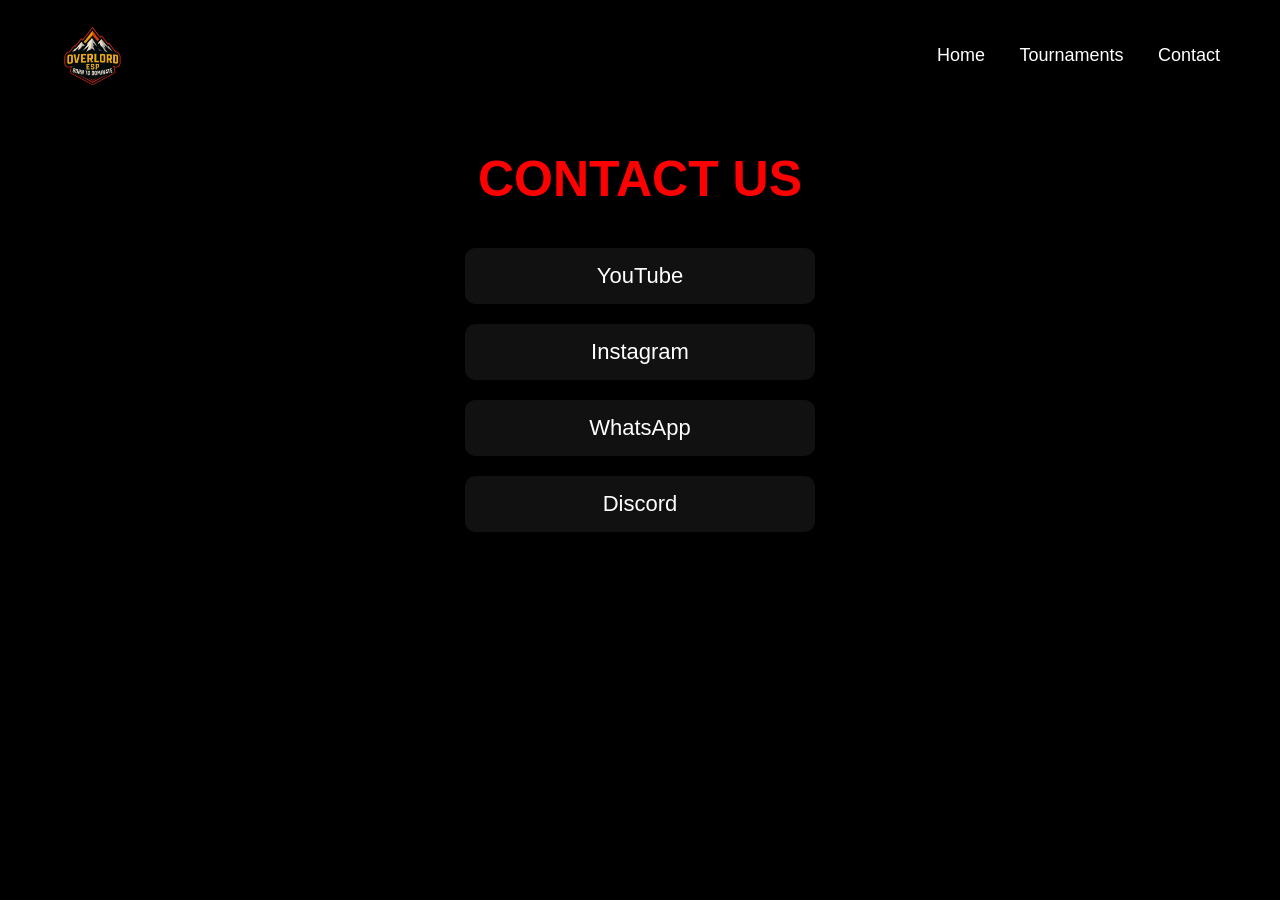
==== contact.html @ 6b35dabc "Update contact header to uppercase" ====
<!DOCTYPE html>
<html>
<head>
    <title>Contact - Overlord Esports</title>
    <link rel="stylesheet" href="style.css">
</head>
<body>

<header>
    <img src="logo.png" class="logo">
    <nav>
        <a href="index.html">Home</a>
        <a href="tournaments.html">Tournaments</a>
        <a href="contact.html">Contact</a>
    </nav>
</header>

<section class="contact">
    <h2>CONTACT US</h2>

    <a href="https://youtube.com/@oldesportss?si=V7fAQul9Y09N8EPG" target="_blank" class="contact-btn">YouTube</a>

    <a href="https://www.instagram.com/overlord_esport_" target="_blank" class="contact-btn">Instagram</a>

    <a href="https://wa.link/u0bysb" target="_blank" class="contact-btn">WhatsApp</a>

    <a href="https://discord.gg/ekMGBm2UG" target="_blank" class="contact-btn">Discord</a>
</section>

</body>
</html>
---- style.css ----
/* ========================= */
/* OVERLORD ESPORTS STYLE */
/* Red & Black Esports Theme */
/* ========================= */

* {
    margin: 0;
    padding: 0;
    box-sizing: border-box;
    font-family: 'Orbitron', sans-serif;
}

body {
    background-color: black;
    color: white;
}

/* ================= HEADER ================= */

header {
    position: fixed;
    width: 100%;
    padding: 20px 60px;
    display: flex;
    justify-content: space-between;
    align-items: center;
    background: rgba(0,0,0,0.7);
    backdrop-filter: blur(8px);
    z-index: 1000;
}

.logo {
    height: 70px;
}

nav a {
    color: white;
    text-decoration: none;
    margin-left: 30px;
    font-size: 18px;
    transition: 0.3s;
}

nav a:hover {
    color: red;
}

/* ================= HERO SECTION ================= */

.hero {
    height: 100vh;
    background-size: cover;
    background-position: center;
    display: flex;
    flex-direction: column;
    justify-content: center;
    align-items: center;
    padding-top: 100px;
    text-align: center;
}

.hero h1 {
    font-size: 70px;
    color: red;
    text-shadow: 0 0 20px red;
}

.hero p {
    font-size: 24px;
    margin-top: 20px;
}

.btn {
    margin-top: 30px;
    padding: 15px 40px;
    background: red;
    color: white;
    text-decoration: none;
    font-size: 20px;
    border-radius: 8px;
    transition: 0.3s;
}

.btn:hover {
    background: darkred;
    box-shadow: 0 0 20px red;
}

/* ================= TOURNAMENT PAGE ================= */

.tournament-page {
    padding: 150px 60px 80px;
    text-align: center;
}

.t-logo {
    width: 180px;
    margin-bottom: 20px;
}

.banner {
    width: 70%;
    max-width: 900px;
    border-radius: 12px;
    margin: 30px 0;
}

.countdowns {
    margin-top: 20px;
}

.countdowns h3 {
    margin-top: 15px;
    color: red;
    font-size: 28px;
}

.countdowns p {
    font-size: 24px;
    margin-top: 10px;
}

/* ================= PRIZE SECTION ================= */

.prizes {
    margin-top: 50px;
}

.prizes h2 {
    font-size: 40px;
    margin-bottom: 30px;
    color: red;
}

.prize-card {
    background: #111;
    margin: 20px auto;
    padding: 30px;
    width: 400px;
    border-radius: 12px;
    font-size: 22px;
    transition: 0.3s;
}

.prize-card:hover {
    transform: scale(1.05);
}

.gold {
    border: 2px solid gold;
    box-shadow: 0 0 15px gold;
}

.silver {
    border: 2px solid silver;
    box-shadow: 0 0 15px silver;
}

.bronze {
    border: 2px solid #cd7f32;
    box-shadow: 0 0 15px #cd7f32;
}

/* ================= LOCATION ================= */

.location {
    margin-top: 40px;
    font-size: 22px;
}

/* ================= TOURNAMENT LIST ================= */

.tournament-list {
    padding: 150px 60px;
    text-align: center;
}

.tournament-list h2 {
    font-size: 50px;
    color: red;
    margin-bottom: 40px;
}

.bracket {
    background: #111;
    margin: 20px auto;
    padding: 25px;
    width: 500px;
    font-size: 24px;
    border-left: 5px solid red;
    transition: 0.3s;
}

.bracket:hover {
    background: #222;
    transform: scale(1.05);
}

/* ================= CONTACT PAGE ================= */

.contact {
    padding: 150px 60px;
    text-align: center;
}

.contact h2 {
    font-size: 50px;
    color: red;
    margin-bottom: 40px;
}

.contact-btn {
    display: block;
    margin: 20px auto;
    padding: 15px;
    width: 350px;
    background: #111;
    color: white;
    text-decoration: none;
    font-size: 22px;
    border-radius: 10px;
    transition: 0.3s;
}

.contact-btn:hover {
    background: red;
    box-shadow: 0 0 15px red;
}

/* ================= MOBILE RESPONSIVE ================= */

@media (max-width: 768px) {

    header {
        padding: 15px 20px;
    }

    .logo {
        height: 55px;
    }

    nav a {
        font-size: 14px;
        margin-left: 12px;
    }

    .hero h1 {
        font-size: 38px;
    }

    .hero p {
        font-size: 18px;
    }

    .btn {
        font-size: 16px;
        padding: 12px 25px;
    }

    .tournament-list h2 {
        font-size: 32px;
    }

    .bracket {
        width: 95%;
        font-size: 18px;
    }

    .tournament-page {
        padding: 120px 20px 60px;
    }

    .t-logo {
        width: 120px;
    }

    .banner {
        width: 95%;
    }

    .countdowns h3 {
        font-size: 20px;
    }

    .countdowns p {
        font-size: 18px;
    }

    .prize-card {
        width: 95%;
        font-size: 18px;
        padding: 20px;
    }

    .location {
        font-size: 18px;
    }

    .contact h2 {
        font-size: 32px;
    }

    .contact-btn {
        width: 95%;
        font-size: 18px;
    }
}
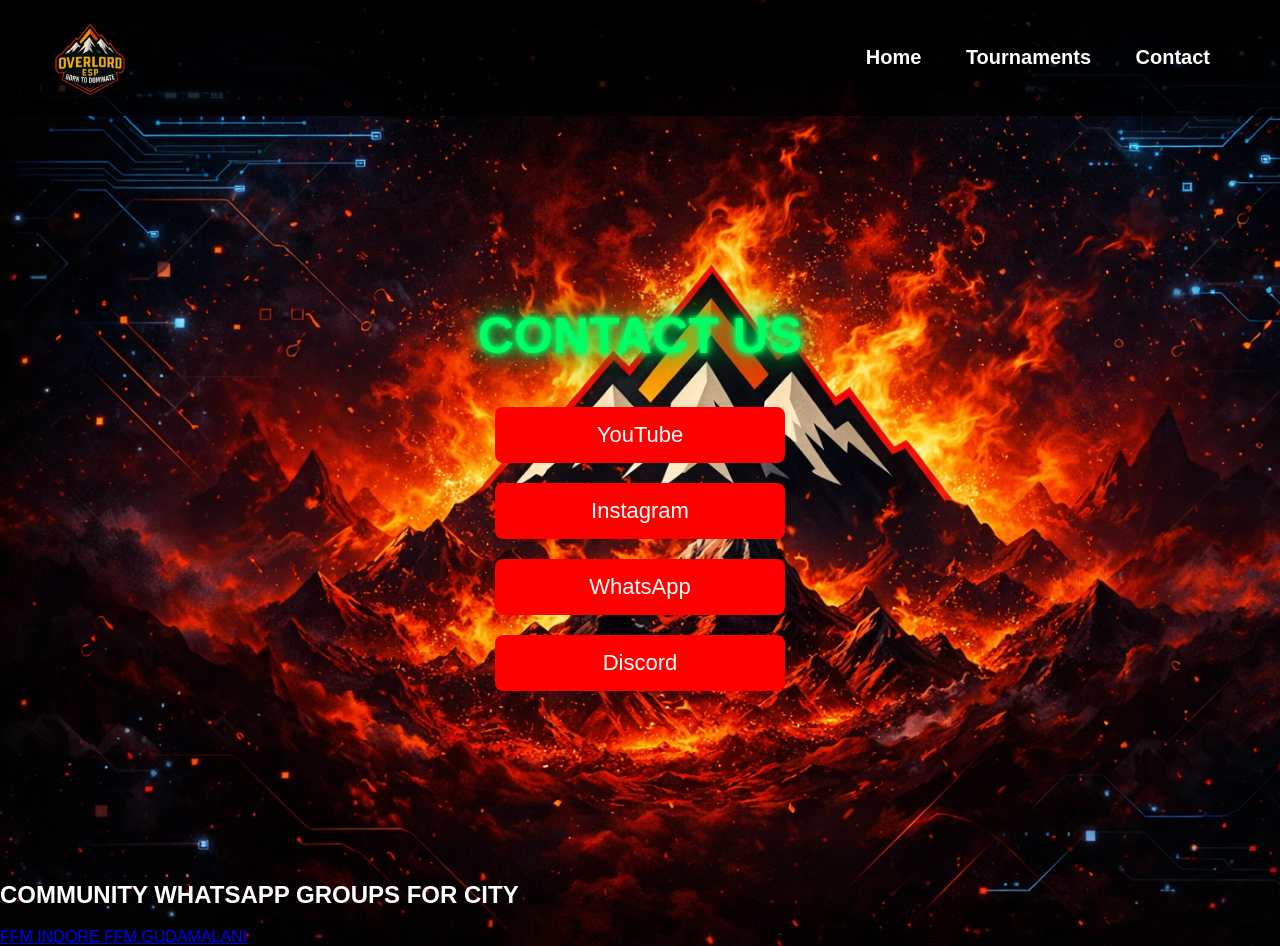
==== commit 21cfefa7: "Add community WhatsApp groups section to contact.html" ====
--- a/contact.html
+++ b/contact.html
@@ -1,7 +1,7 @@
 <!DOCTYPE html>
 <html>
 <head>
-    <title>Contact - Overlord Esports</title>
+    <title>Contact - Overlord</title>
     <link rel="stylesheet" href="style.css">
 </head>
 <body>
@@ -18,14 +18,37 @@
 <section class="contact">
     <h2>CONTACT US</h2>
 
-    <a href="https://youtube.com/@oldesportss?si=V7fAQul9Y09N8EPG" target="_blank" class="contact-btn">YouTube</a>
+    <a href="https://youtube.com/@oldesportss?si=V7fAQul9Y09N8EPG" class="contact-btn">YouTube</a>
+    <a href="https://www.instagram.com/overlord_esport_" class="contact-btn">Instagram</a>
+    <a href="https://wa.link/u0bysb" class="contact-btn">WhatsApp</a>
+    <a href="https://discord.gg/ekMGBm2UG" class="contact-btn">Discord</a>
 
-    <a href="https://www.instagram.com/overlord_esport_" target="_blank" class="contact-btn">Instagram</a>
-
-    <a href="https://wa.link/u0bysb" target="_blank" class="contact-btn">WhatsApp</a>
-
-    <a href="https://discord.gg/ekMGBm2UG" target="_blank" class="contact-btn">Discord</a>
 </section>
 
 </body>
 </html>
+
+<!-- COMMUNITY WHATSAPP GROUPS -->
+<div class="community-section">
+
+    <h2 class="community-heading">
+        COMMUNITY WHATSAPP GROUPS FOR CITY
+    </h2>
+
+    <div class="community-buttons">
+
+        <a href="https://chat.whatsapp.com/JJ2tVSqMpWz6oGUC2khjqL?mode=gi_t" 
+           target="_blank" 
+           class="community-btn">
+           FFM INDORE
+        </a>
+
+        <a href="https://chat.whatsapp.com/JuUpu1iSzF1Kj0438Rhm64?mode=hq1tcla" 
+           target="_blank" 
+           class="community-btn">
+           FFM GUDAMALANI
+        </a>
+
+    </div>
+
+</div>
--- a/style.css
+++ b/style.css
@@ -1,307 +1,300 @@
-/* ========================= */
-/* OVERLORD ESPORTS STYLE */
-/* Red & Black Esports Theme */
-/* ========================= */
-
-* {
+body {
     margin: 0;
-    padding: 0;
-    box-sizing: border-box;
-    font-family: 'Orbitron', sans-serif;
-}
-
-body {
-    background-color: black;
-    color: white;
-}
-
-/* ================= HEADER ================= */
+    font-family: Arial, sans-serif;
+    color: white;
+    background: url('background.jpg');
+    background-size: cover;
+    background-repeat: repeat-y;
+}
+
+/* HEADER */
 
 header {
-    position: fixed;
-    width: 100%;
-    padding: 20px 60px;
     display: flex;
     justify-content: space-between;
     align-items: center;
-    background: rgba(0,0,0,0.7);
-    backdrop-filter: blur(8px);
-    z-index: 1000;
+    padding: 15px 50px;
+    background: rgba(0,0,0,0.8);
 }
 
 .logo {
-    height: 70px;
+    width: 80px;
 }
 
 nav a {
     color: white;
-    text-decoration: none;
-    margin-left: 30px;
-    font-size: 18px;
-    transition: 0.3s;
+    margin: 0 20px;
+    font-size: 20px;
+    text-decoration: none;
+    font-weight: bold;
 }
 
 nav a:hover {
     color: red;
 }
 
-/* ================= HERO SECTION ================= */
+/* HERO */
 
 .hero {
-    height: 100vh;
-    background-size: cover;
-    background-position: center;
-    display: flex;
-    flex-direction: column;
-    justify-content: center;
-    align-items: center;
-    padding-top: 100px;
-    text-align: center;
+    text-align: center;
+    padding: 220px 20px;
 }
 
 .hero h1 {
-    font-size: 70px;
-    color: red;
-    text-shadow: 0 0 20px red;
+    font-size: 65px;
 }
 
 .hero p {
-    font-size: 24px;
-    margin-top: 20px;
+    font-size: 30px;
 }
 
 .btn {
+    display: inline-block;
     margin-top: 30px;
     padding: 15px 40px;
     background: red;
     color: white;
     text-decoration: none;
+    font-size: 22px;
+    border-radius: 8px;
+}
+
+/* TOURNAMENT LIST */
+
+.tournament-list {
+    text-align: center;
+    padding: 150px 20px;
+}
+
+.tournament-list h2 {
+    font-size: 50px;
+}
+
+.bracket {
+    margin: 40px auto;
+    padding: 30px;
+    width: 70%;
+    background: rgba(0,0,0,0.85);
+    border-left: 6px solid red;
+    font-size: 26px;
+}
+
+.t-link {
+    color: white;
+    text-decoration: none;
+}
+
+.t-link:hover {
+    color: red;
+}
+
+/* TOURNAMENT PAGE */
+
+.tournament-page {
+    text-align: center;
+    padding: 150px 20px;
+}
+
+.tournament-page h1 {
+    font-size: 45px;
+}
+
+.countdowns p {
+    font-size: 26px;
+}
+
+.prize-card {
+    background: rgba(0,0,0,0.85);
+    margin: 20px auto;
+    padding: 20px;
+    width: 60%;
+    font-size: 22px;
+    border-left: 5px solid red;
+}
+
+/* VENUE */
+
+.venue-section {
+    margin-top: 80px;
+}
+
+.venue-section h2 {
+    font-size: 40px;
+    margin-bottom: 30px;
+}
+
+.venue-section iframe {
+    width: 70%;
+    height: 400px;
+    border-radius: 12px;
+    border: none;
+    display: block;
+    margin: 0 auto;
+}
+
+.map-btn {
+    display: inline-block;
+    margin-top: 25px;
+    padding: 15px 35px;
+    background: red;
+    color: white;
+    text-decoration: none;
     font-size: 20px;
     border-radius: 8px;
-    transition: 0.3s;
-}
-
-.btn:hover {
-    background: darkred;
-    box-shadow: 0 0 20px red;
-}
-
-/* ================= TOURNAMENT PAGE ================= */
-
-.tournament-page {
-    padding: 150px 60px 80px;
-    text-align: center;
-}
-
-.t-logo {
-    width: 180px;
-    margin-bottom: 20px;
-}
-
-.banner {
-    width: 70%;
-    max-width: 900px;
-    border-radius: 12px;
-    margin: 30px 0;
-}
-
-.countdowns {
-    margin-top: 20px;
-}
-
-.countdowns h3 {
-    margin-top: 15px;
-    color: red;
-    font-size: 28px;
-}
-
-.countdowns p {
-    font-size: 24px;
-    margin-top: 10px;
-}
-
-/* ================= PRIZE SECTION ================= */
-
-.prizes {
-    margin-top: 50px;
-}
-
-.prizes h2 {
-    font-size: 40px;
-    margin-bottom: 30px;
-    color: red;
-}
-
-.prize-card {
-    background: #111;
-    margin: 20px auto;
-    padding: 30px;
-    width: 400px;
-    border-radius: 12px;
-    font-size: 22px;
-    transition: 0.3s;
-}
-
-.prize-card:hover {
-    transform: scale(1.05);
-}
-
-.gold {
-    border: 2px solid gold;
-    box-shadow: 0 0 15px gold;
-}
-
-.silver {
-    border: 2px solid silver;
-    box-shadow: 0 0 15px silver;
-}
-
-.bronze {
-    border: 2px solid #cd7f32;
-    box-shadow: 0 0 15px #cd7f32;
-}
-
-/* ================= LOCATION ================= */
-
-.location {
-    margin-top: 40px;
-    font-size: 22px;
-}
-
-/* ================= TOURNAMENT LIST ================= */
-
-.tournament-list {
-    padding: 150px 60px;
-    text-align: center;
-}
-
-.tournament-list h2 {
-    font-size: 50px;
-    color: red;
-    margin-bottom: 40px;
-}
-
-.bracket {
-    background: #111;
-    margin: 20px auto;
-    padding: 25px;
-    width: 500px;
-    font-size: 24px;
-    border-left: 5px solid red;
-    transition: 0.3s;
-}
-
-.bracket:hover {
-    background: #222;
-    transform: scale(1.05);
-}
-
-/* ================= CONTACT PAGE ================= */
+}
+
+/* CONTACT */
 
 .contact {
-    padding: 150px 60px;
-    text-align: center;
+    text-align: center;
+    padding: 150px 20px;
 }
 
 .contact h2 {
     font-size: 50px;
-    color: red;
-    margin-bottom: 40px;
 }
 
 .contact-btn {
     display: block;
     margin: 20px auto;
     padding: 15px;
-    width: 350px;
-    background: #111;
+    width: 260px;
+    background: red;
     color: white;
     text-decoration: none;
     font-size: 22px;
-    border-radius: 10px;
+    border-radius: 8px;
+}
+
+/* ===== GLOWING GREEN HEADINGS ===== */
+
+/* Homepage Main Title */
+.hero h1 {
+    color: #00ff66;
+    text-shadow: 
+        0 0 5px #00ff66,
+        0 0 10px #00ff66,
+        0 0 20px #00cc55,
+        0 0 40px #00aa44;
+}
+
+/* Homepage Subtitle */
+.hero p {
+    color: #00ff66;
+    text-shadow: 
+        0 0 5px #00ff66,
+        0 0 10px #00cc55,
+        0 0 20px #009944;
+}
+
+/* Contact Page Heading */
+.contact h2 {
+    color: #00ff66;
+    text-shadow: 
+        0 0 5px #00ff66,
+        0 0 10px #00ff66,
+        0 0 20px #00cc55,
+        0 0 40px #00aa44;
+}
+
+/* ===============================
+   INSANE REGISTRATION POPUP
+================================ */
+
+/* Overlay Background */
+.popup-overlay {
+    position: fixed;
+    top: 0;
+    left: 0;
+    width: 100%;
+    height: 100%;
+    backdrop-filter: blur(8px);
+    background: rgba(0, 0, 0, 0.85);
+    display: none;
+    justify-content: center;
+    align-items: center;
+    z-index: 9999;
+}
+
+/* Popup Box */
+.popup-box {
+    position: relative;
+    background: linear-gradient(145deg, #0d0d0d, #1a1a1a);
+    padding: 45px;
+    width: 420px;
+    max-width: 90%;
+    text-align: center;
+    border-radius: 15px;
+    border: 2px solid #00ff66;
+    box-shadow: 0 0 25px #00ff66;
+    animation: zoomIn 0.4s ease, pulseGlow 2s infinite alternate;
+}
+
+/* Close X */
+.close-x {
+    position: absolute;
+    top: 10px;
+    right: 15px;
+    font-size: 22px;
+    cursor: pointer;
+    color: #00ff66;
     transition: 0.3s;
 }
 
-.contact-btn:hover {
-    background: red;
-    box-shadow: 0 0 15px red;
-}
-
-/* ================= MOBILE RESPONSIVE ================= */
-
-@media (max-width: 768px) {
-
-    header {
-        padding: 15px 20px;
+.close-x:hover {
+    color: white;
+}
+
+/* Heading */
+.popup-box h2 {
+    color: #00ff66;
+    text-shadow: 0 0 15px #00ff66;
+    margin-bottom: 20px;
+}
+
+/* Paragraph */
+.popup-box p {
+    color: #e0e0e0;
+    font-size: 18px;
+    margin-bottom: 30px;
+    line-height: 1.6;
+}
+
+/* Continue Button */
+.close-btn {
+    padding: 12px 35px;
+    background: linear-gradient(45deg, #00ff66, #00cc44);
+    color: black;
+    border: none;
+    font-size: 18px;
+    border-radius: 8px;
+    cursor: pointer;
+    transition: 0.3s;
+}
+
+.close-btn:hover {
+    transform: scale(1.08);
+    box-shadow: 0 0 20px #00ff66;
+}
+
+/* Zoom Animation */
+@keyframes zoomIn {
+    from {
+        transform: scale(0.6);
+        opacity: 0;
     }
-
-    .logo {
-        height: 55px;
+    to {
+        transform: scale(1);
+        opacity: 1;
     }
-
-    nav a {
-        font-size: 14px;
-        margin-left: 12px;
+}
+
+/* Pulse Glow Animation */
+@keyframes pulseGlow {
+    from {
+        box-shadow: 0 0 15px #00ff66;
     }
-
-    .hero h1 {
-        font-size: 38px;
+    to {
+        box-shadow: 0 0 35px #00ff66;
     }
-
-    .hero p {
-        font-size: 18px;
-    }
-
-    .btn {
-        font-size: 16px;
-        padding: 12px 25px;
-    }
-
-    .tournament-list h2 {
-        font-size: 32px;
-    }
-
-    .bracket {
-        width: 95%;
-        font-size: 18px;
-    }
-
-    .tournament-page {
-        padding: 120px 20px 60px;
-    }
-
-    .t-logo {
-        width: 120px;
-    }
-
-    .banner {
-        width: 95%;
-    }
-
-    .countdowns h3 {
-        font-size: 20px;
-    }
-
-    .countdowns p {
-        font-size: 18px;
-    }
-
-    .prize-card {
-        width: 95%;
-        font-size: 18px;
-        padding: 20px;
-    }
-
-    .location {
-        font-size: 18px;
-    }
-
-    .contact h2 {
-        font-size: 32px;
-    }
-
-    .contact-btn {
-        width: 95%;
-        font-size: 18px;
-    }
-}
+}
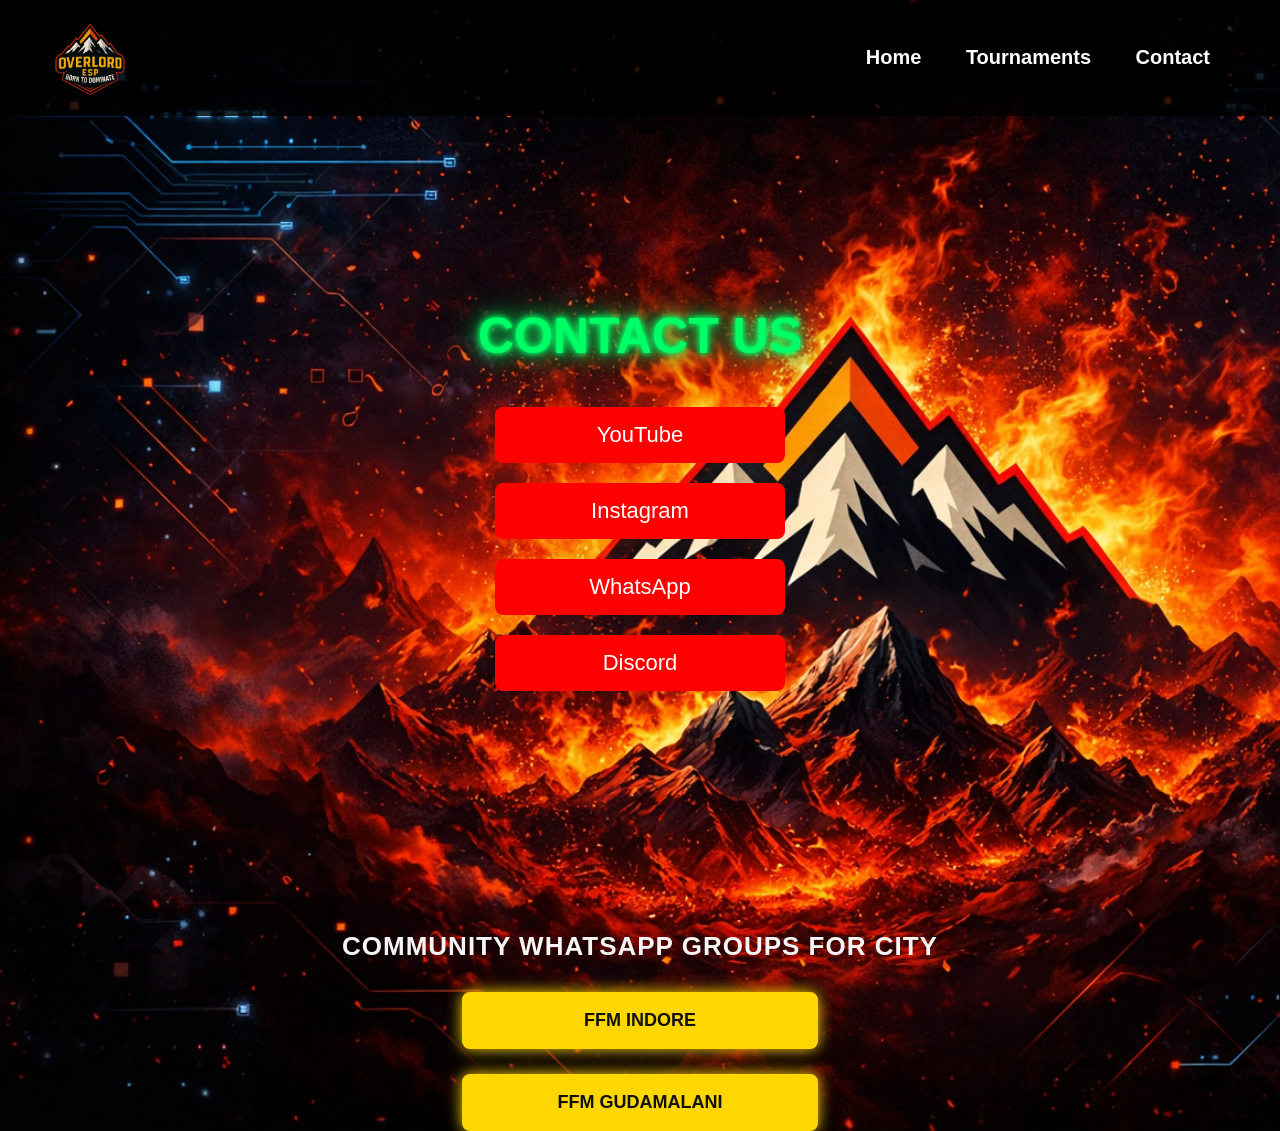
==== commit add60b52: "Reorganize HTML structure and add community section" ====
--- a/contact.html
+++ b/contact.html
@@ -24,11 +24,7 @@
     <a href="https://discord.gg/ekMGBm2UG" class="contact-btn">Discord</a>
 
 </section>
-
-</body>
-</html>
-
-<!-- COMMUNITY WHATSAPP GROUPS -->
+    <!-- COMMUNITY WHATSAPP GROUPS -->
 <div class="community-section">
 
     <h2 class="community-heading">
@@ -52,3 +48,6 @@
     </div>
 
 </div>
+
+</body>
+</html>
--- a/style.css
+++ b/style.css
@@ -298,3 +298,46 @@
         box-shadow: 0 0 35px #00ff66;
     }
 }
+
+/* ===============================
+   COMMUNITY WHATSAPP GROUPS
+================================ */
+
+.community-section {
+    margin-top: 70px; /* gap from contact buttons */
+    text-align: center;
+}
+
+.community-heading {
+    color: #f5f5f5; /* deep white */
+    font-size: 26px;
+    margin-bottom: 30px;
+    letter-spacing: 1px;
+}
+
+.community-buttons {
+    display: flex;
+    flex-direction: column;
+    gap: 25px;
+    align-items: center;
+}
+
+.community-btn {
+    width: 320px;
+    max-width: 90%;
+    padding: 16px;
+    text-decoration: none;
+    font-size: 18px;
+    font-weight: bold;
+    color: #111;
+    background: #ffd700;
+    border-radius: 8px;
+    border: 2px solid #ffd700;
+    box-shadow: 0 0 15px #ffd700;
+    transition: 0.3s ease;
+}
+
+.community-btn:hover {
+    transform: scale(1.08);
+    box-shadow: 0 0 30px #ffd700;
+}
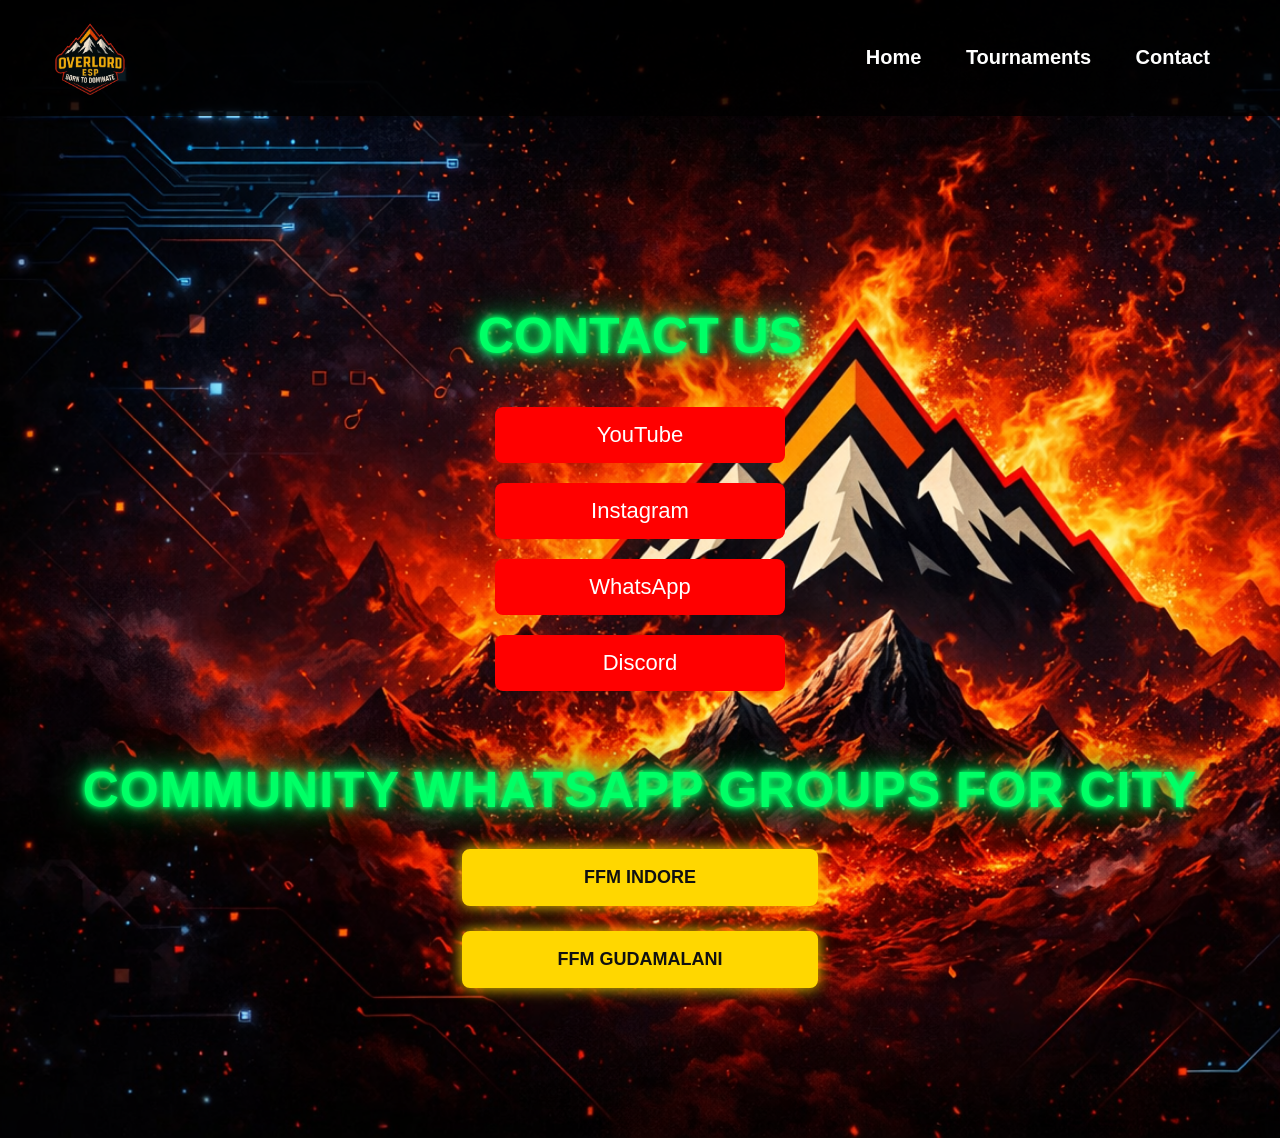
==== commit 0eaf045b: "Update contact links to open in new tab" ====
--- a/contact.html
+++ b/contact.html
@@ -16,38 +16,61 @@
 </header>
 
 <section class="contact">
+
     <h2>CONTACT US</h2>
 
-    <a href="https://youtube.com/@oldesportss?si=V7fAQul9Y09N8EPG" class="contact-btn">YouTube</a>
-    <a href="https://www.instagram.com/overlord_esport_" class="contact-btn">Instagram</a>
-    <a href="https://wa.link/u0bysb" class="contact-btn">WhatsApp</a>
-    <a href="https://discord.gg/ekMGBm2UG" class="contact-btn">Discord</a>
+    <!-- Main Contact Buttons -->
+    <a href="https://youtube.com/@oldesportss?si=V7fAQul9Y09N8EPG" 
+       target="_blank" 
+       class="contact-btn">
+       YouTube
+    </a>
 
-</section>
+    <a href="https://www.instagram.com/overlord_esport_" 
+       target="_blank" 
+       class="contact-btn">
+       Instagram
+    </a>
+
+    <a href="https://wa.link/u0bysb" 
+       target="_blank" 
+       class="contact-btn">
+       WhatsApp
+    </a>
+
+    <a href="https://discord.gg/ekMGBm2UG" 
+       target="_blank" 
+       class="contact-btn">
+       Discord
+    </a>
+
+
     <!-- COMMUNITY WHATSAPP GROUPS -->
-<div class="community-section">
+    <div class="community-section">
 
-    <h2 class="community-heading">
-        COMMUNITY WHATSAPP GROUPS FOR CITY
-    </h2>
+        <h2 class="community-heading">
+            COMMUNITY WHATSAPP GROUPS FOR CITY
+        </h2>
 
-    <div class="community-buttons">
+        <div class="community-buttons">
 
-        <a href="https://chat.whatsapp.com/JJ2tVSqMpWz6oGUC2khjqL?mode=gi_t" 
-           target="_blank" 
-           class="community-btn">
-           FFM INDORE
-        </a>
+            <a href="https://chat.whatsapp.com/JJ2tVSqMpWz6oGUC2khjqL?mode=gi_t" 
+               target="_blank" 
+               class="community-btn">
+               FFM INDORE
+            </a>
 
-        <a href="https://chat.whatsapp.com/JuUpu1iSzF1Kj0438Rhm64?mode=hq1tcla" 
-           target="_blank" 
-           class="community-btn">
-           FFM GUDAMALANI
-        </a>
+            <a href="https://chat.whatsapp.com/JuUpu1iSzF1Kj0438Rhm64?mode=hq1tcla" 
+               target="_blank" 
+               class="community-btn">
+               FFM GUDAMALANI
+            </a>
+
+        </div>
 
     </div>
 
-</div>
+</section>
 
 </body>
 </html>
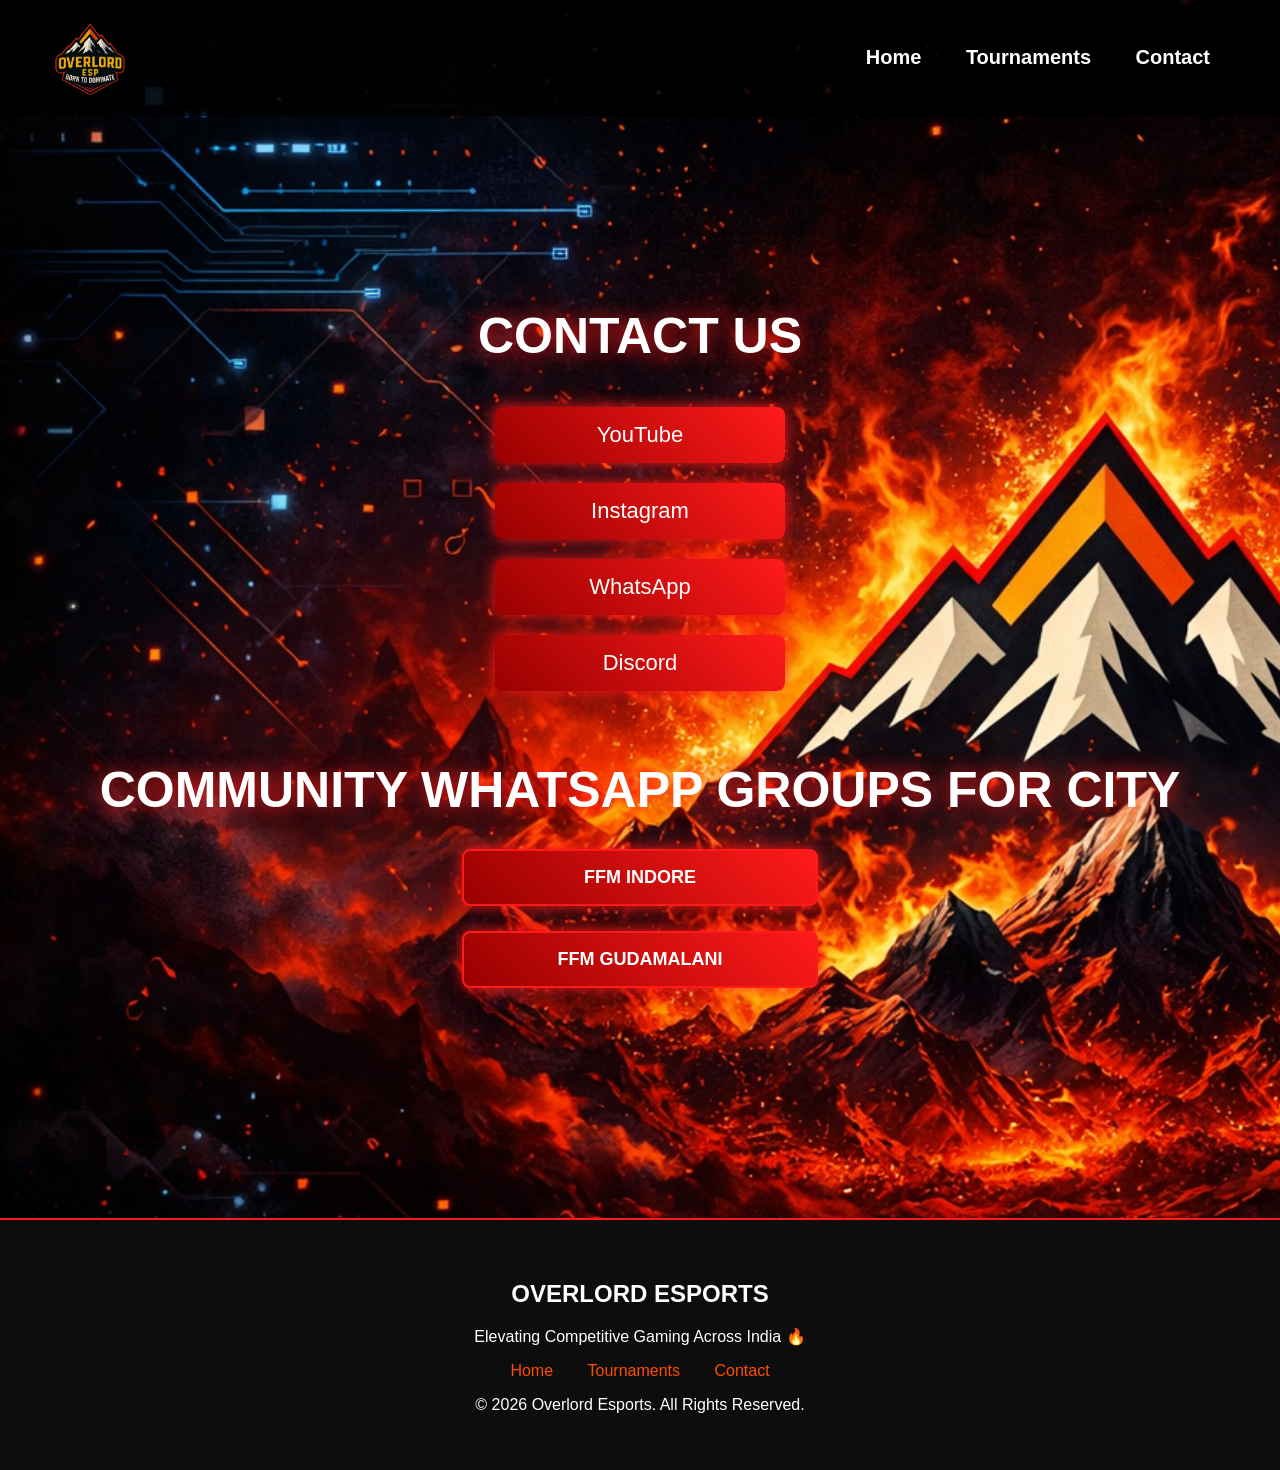
==== commit f57298d5: "Add footer to contact.html Added footer section with logo, tagline, links, and copyright." ====
--- a/contact.html
+++ b/contact.html
@@ -71,6 +71,27 @@
     </div>
 
 </section>
+    <footer class="footer">
+    <div class="footer-container">
+
+        <h2 class="footer-logo">OVERLORD ESPORTS</h2>
+
+        <p class="footer-tagline">
+            Elevating Competitive Gaming Across India 🔥
+        </p>
+
+        <div class="footer-links">
+            <a href="index.html">Home</a>
+            <a href="tournaments.html">Tournaments</a>
+            <a href="contact.html">Contact</a>
+        </div>
+
+        <p class="footer-copy">
+            © 2026 Overlord Esports. All Rights Reserved.
+        </p>
+
+    </div>
+    </footer>
 
 </body>
 </html>
--- a/style.css
+++ b/style.css
@@ -7,14 +7,14 @@
     background-repeat: repeat-y;
 }
 
-/* HEADER */
+/* ================= HEADER ================= */
 
 header {
     display: flex;
     justify-content: space-between;
     align-items: center;
     padding: 15px 50px;
-    background: rgba(0,0,0,0.8);
+    background: rgba(0,0,0,0.85);
 }
 
 .logo {
@@ -27,13 +27,15 @@
     font-size: 20px;
     text-decoration: none;
     font-weight: bold;
+    transition: 0.3s;
 }
 
 nav a:hover {
-    color: red;
-}
-
-/* HERO */
+    color: #ff1a1a;
+    text-shadow: 0 0 10px #ff1a1a;
+}
+
+/* ================= HERO ================= */
 
 .hero {
     text-align: center;
@@ -42,24 +44,40 @@
 
 .hero h1 {
     font-size: 65px;
+    color: #ffffff;
+    text-shadow: 
+        0 0 5px #ff1a1a,
+        0 0 15px #ff1a1a,
+        0 0 30px #990000;
 }
 
 .hero p {
     font-size: 30px;
+    color: #ffffff;
+    text-shadow: 
+        0 0 5px #ff4d00,
+        0 0 15px #990000;
 }
 
 .btn {
     display: inline-block;
     margin-top: 30px;
     padding: 15px 40px;
-    background: red;
+    background: linear-gradient(45deg, #990000, #ff1a1a);
     color: white;
     text-decoration: none;
     font-size: 22px;
     border-radius: 8px;
-}
-
-/* TOURNAMENT LIST */
+    box-shadow: 0 0 15px #ff1a1a;
+    transition: 0.3s;
+}
+
+.btn:hover {
+    box-shadow: 0 0 30px #ff4d00;
+    transform: scale(1.05);
+}
+
+/* ================= TOURNAMENT LIST ================= */
 
 .tournament-list {
     text-align: center;
@@ -68,14 +86,15 @@
 
 .tournament-list h2 {
     font-size: 50px;
+    text-shadow: 0 0 15px #ff1a1a;
 }
 
 .bracket {
     margin: 40px auto;
     padding: 30px;
     width: 70%;
-    background: rgba(0,0,0,0.85);
-    border-left: 6px solid red;
+    background: rgba(0,0,0,0.9);
+    border-left: 6px solid #ff1a1a;
     font-size: 26px;
 }
 
@@ -85,10 +104,10 @@
 }
 
 .t-link:hover {
-    color: red;
-}
-
-/* TOURNAMENT PAGE */
+    color: #ff1a1a;
+}
+
+/* ================= TOURNAMENT PAGE ================= */
 
 .tournament-page {
     text-align: center;
@@ -97,6 +116,7 @@
 
 .tournament-page h1 {
     font-size: 45px;
+    text-shadow: 0 0 20px #ff1a1a;
 }
 
 .countdowns p {
@@ -104,15 +124,15 @@
 }
 
 .prize-card {
-    background: rgba(0,0,0,0.85);
+    background: rgba(0,0,0,0.9);
     margin: 20px auto;
     padding: 20px;
     width: 60%;
     font-size: 22px;
-    border-left: 5px solid red;
-}
-
-/* VENUE */
+    border-left: 5px solid #ff1a1a;
+}
+
+/* ================= VENUE ================= */
 
 .venue-section {
     margin-top: 80px;
@@ -121,6 +141,7 @@
 .venue-section h2 {
     font-size: 40px;
     margin-bottom: 30px;
+    text-shadow: 0 0 15px #ff1a1a;
 }
 
 .venue-section iframe {
@@ -136,14 +157,20 @@
     display: inline-block;
     margin-top: 25px;
     padding: 15px 35px;
-    background: red;
+    background: linear-gradient(45deg, #990000, #ff1a1a);
     color: white;
     text-decoration: none;
     font-size: 20px;
     border-radius: 8px;
-}
-
-/* CONTACT */
+    box-shadow: 0 0 15px #ff1a1a;
+    transition: 0.3s;
+}
+
+.map-btn:hover {
+    box-shadow: 0 0 30px #ff4d00;
+}
+
+/* ================= CONTACT ================= */
 
 .contact {
     text-align: center;
@@ -152,6 +179,7 @@
 
 .contact h2 {
     font-size: 50px;
+    text-shadow: 0 0 20px #ff1a1a;
 }
 
 .contact-btn {
@@ -159,49 +187,22 @@
     margin: 20px auto;
     padding: 15px;
     width: 260px;
-    background: red;
+    background: linear-gradient(45deg, #990000, #ff1a1a);
     color: white;
     text-decoration: none;
     font-size: 22px;
     border-radius: 8px;
-}
-
-/* ===== GLOWING GREEN HEADINGS ===== */
-
-/* Homepage Main Title */
-.hero h1 {
-    color: #00ff66;
-    text-shadow: 
-        0 0 5px #00ff66,
-        0 0 10px #00ff66,
-        0 0 20px #00cc55,
-        0 0 40px #00aa44;
-}
-
-/* Homepage Subtitle */
-.hero p {
-    color: #00ff66;
-    text-shadow: 
-        0 0 5px #00ff66,
-        0 0 10px #00cc55,
-        0 0 20px #009944;
-}
-
-/* Contact Page Heading */
-.contact h2 {
-    color: #00ff66;
-    text-shadow: 
-        0 0 5px #00ff66,
-        0 0 10px #00ff66,
-        0 0 20px #00cc55,
-        0 0 40px #00aa44;
-}
-
-/* ===============================
-   INSANE REGISTRATION POPUP
-================================ */
-
-/* Overlay Background */
+    box-shadow: 0 0 15px #ff1a1a;
+    transition: 0.3s;
+}
+
+.contact-btn:hover {
+    box-shadow: 0 0 30px #ff4d00;
+    transform: scale(1.05);
+}
+
+/* ================= POPUP ================= */
+
 .popup-overlay {
     position: fixed;
     top: 0;
@@ -209,14 +210,13 @@
     width: 100%;
     height: 100%;
     backdrop-filter: blur(8px);
-    background: rgba(0, 0, 0, 0.85);
+    background: rgba(0, 0, 0, 0.9);
     display: none;
     justify-content: center;
     align-items: center;
     z-index: 9999;
 }
 
-/* Popup Box */
 .popup-box {
     position: relative;
     background: linear-gradient(145deg, #0d0d0d, #1a1a1a);
@@ -225,46 +225,37 @@
     max-width: 90%;
     text-align: center;
     border-radius: 15px;
-    border: 2px solid #00ff66;
-    box-shadow: 0 0 25px #00ff66;
+    border: 2px solid #ff1a1a;
+    box-shadow: 0 0 25px #ff1a1a;
     animation: zoomIn 0.4s ease, pulseGlow 2s infinite alternate;
 }
 
-/* Close X */
 .close-x {
     position: absolute;
     top: 10px;
     right: 15px;
     font-size: 22px;
     cursor: pointer;
-    color: #00ff66;
-    transition: 0.3s;
-}
-
-.close-x:hover {
-    color: white;
-}
-
-/* Heading */
+    color: #ff1a1a;
+}
+
 .popup-box h2 {
-    color: #00ff66;
-    text-shadow: 0 0 15px #00ff66;
+    color: #ffffff;
+    text-shadow: 0 0 15px #ff1a1a;
     margin-bottom: 20px;
 }
 
-/* Paragraph */
 .popup-box p {
-    color: #e0e0e0;
+    color: #cccccc;
     font-size: 18px;
     margin-bottom: 30px;
     line-height: 1.6;
 }
 
-/* Continue Button */
 .close-btn {
     padding: 12px 35px;
-    background: linear-gradient(45deg, #00ff66, #00cc44);
-    color: black;
+    background: linear-gradient(45deg, #990000, #ff1a1a);
+    color: white;
     border: none;
     font-size: 18px;
     border-radius: 8px;
@@ -273,46 +264,32 @@
 }
 
 .close-btn:hover {
+    box-shadow: 0 0 30px #ff4d00;
     transform: scale(1.08);
-    box-shadow: 0 0 20px #00ff66;
-}
-
-/* Zoom Animation */
+}
+
 @keyframes zoomIn {
-    from {
-        transform: scale(0.6);
-        opacity: 0;
-    }
-    to {
-        transform: scale(1);
-        opacity: 1;
-    }
-}
-
-/* Pulse Glow Animation */
+    from { transform: scale(0.6); opacity: 0; }
+    to { transform: scale(1); opacity: 1; }
+}
+
 @keyframes pulseGlow {
-    from {
-        box-shadow: 0 0 15px #00ff66;
-    }
-    to {
-        box-shadow: 0 0 35px #00ff66;
-    }
-}
-
-/* ===============================
-   COMMUNITY WHATSAPP GROUPS
-================================ */
+    from { box-shadow: 0 0 15px #ff1a1a; }
+    to { box-shadow: 0 0 35px #ff4d00; }
+}
+
+/* ================= COMMUNITY ================= */
 
 .community-section {
-    margin-top: 70px; /* gap from contact buttons */
+    margin-top: 70px;
     text-align: center;
 }
 
 .community-heading {
-    color: #f5f5f5; /* deep white */
+    color: #ffffff;
     font-size: 26px;
     margin-bottom: 30px;
-    letter-spacing: 1px;
+    text-shadow: 0 0 15px #ff1a1a;
 }
 
 .community-buttons {
@@ -329,15 +306,53 @@
     text-decoration: none;
     font-size: 18px;
     font-weight: bold;
-    color: #111;
-    background: #ffd700;
-    border-radius: 8px;
-    border: 2px solid #ffd700;
-    box-shadow: 0 0 15px #ffd700;
+    color: white;
+    background: linear-gradient(45deg, #990000, #ff1a1a);
+    border-radius: 8px;
+    border: 2px solid #ff1a1a;
+    box-shadow: 0 0 15px #ff1a1a;
     transition: 0.3s ease;
 }
 
 .community-btn:hover {
     transform: scale(1.08);
-    box-shadow: 0 0 30px #ffd700;
-}
+    box-shadow: 0 0 35px #ff4d00;
+}
+
+/* ================= FOOTER ================= */
+
+.footer {
+    margin-top: 80px;
+    padding: 40px 20px;
+    background: #0d0d0d;
+    border-top: 2px solid #ff1a1a;
+    text-align: center;
+}
+
+.footer-content p {
+    color: #cccccc;
+    margin: 8px 0;
+    font-size: 15px;
+}
+
+.footer-content p:first-child {
+    color: #ffffff;
+    font-weight: bold;
+    text-shadow: 0 0 12px #ff1a1a;
+}
+
+.footer-links {
+    margin-top: 15px;
+}
+
+.footer-links a {
+    color: #ff4d00;
+    margin: 0 15px;
+    text-decoration: none;
+    transition: 0.3s;
+}
+
+.footer-links a:hover {
+    color: #ffffff;
+    text-shadow: 0 0 10px #ff1a1a;
+}
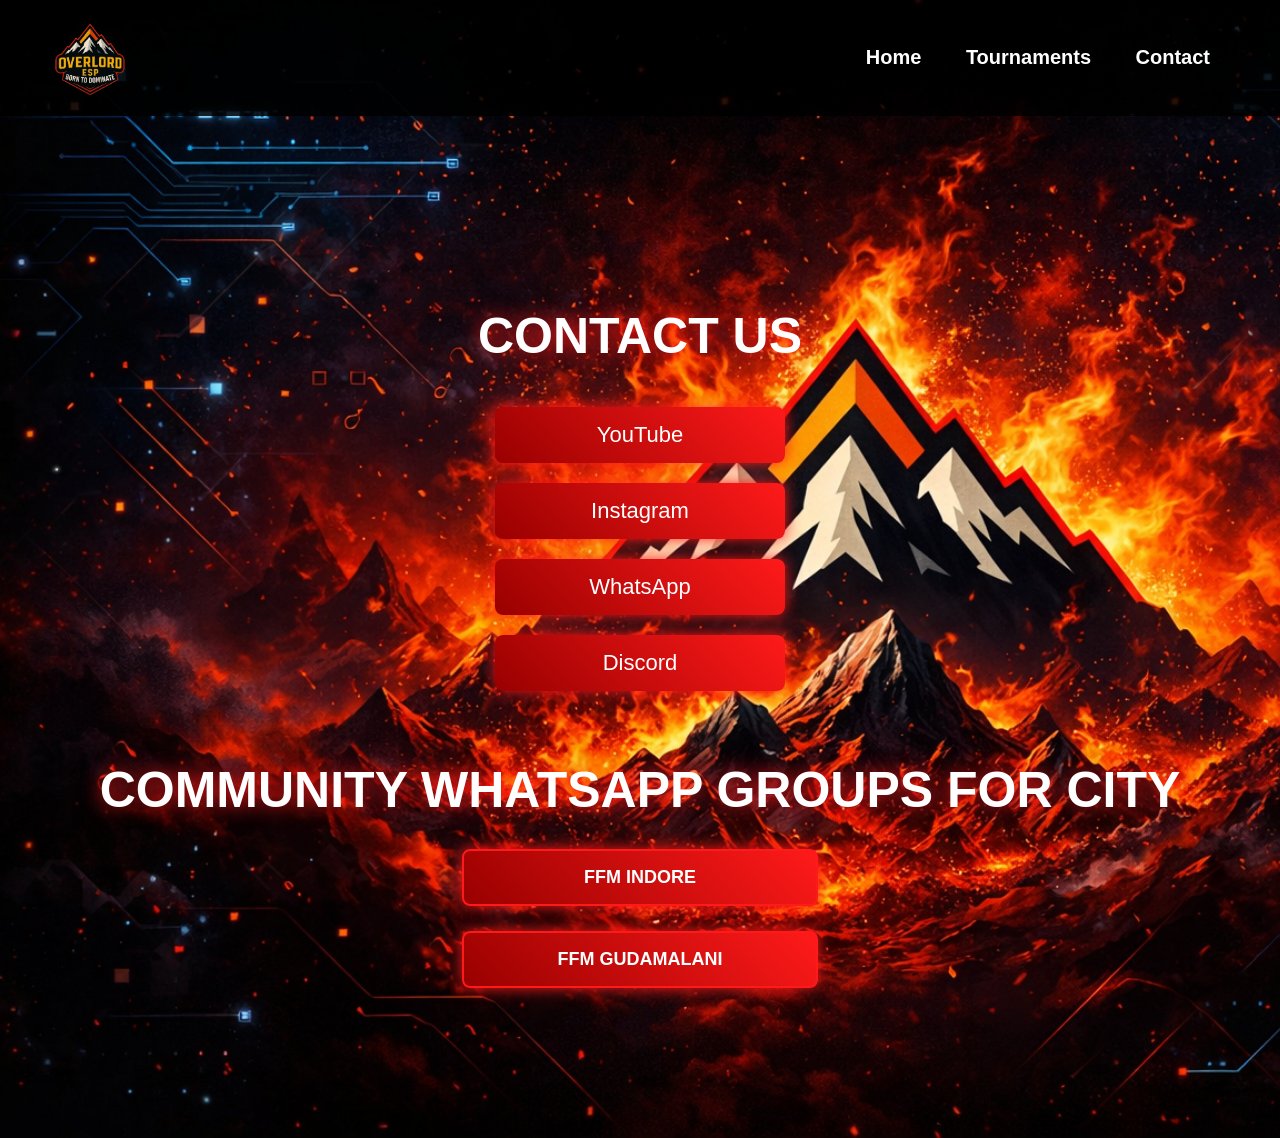
==== commit 6be107c7: "Update contact.html" ====
--- a/contact.html
+++ b/contact.html
@@ -71,27 +71,6 @@
     </div>
 
 </section>
-    <footer class="footer">
-    <div class="footer-container">
-
-        <h2 class="footer-logo">OVERLORD ESPORTS</h2>
-
-        <p class="footer-tagline">
-            Elevating Competitive Gaming Across India 🔥
-        </p>
-
-        <div class="footer-links">
-            <a href="index.html">Home</a>
-            <a href="tournaments.html">Tournaments</a>
-            <a href="contact.html">Contact</a>
-        </div>
-
-        <p class="footer-copy">
-            © 2026 Overlord Esports. All Rights Reserved.
-        </p>
-
-    </div>
-    </footer>
 
 </body>
 </html>
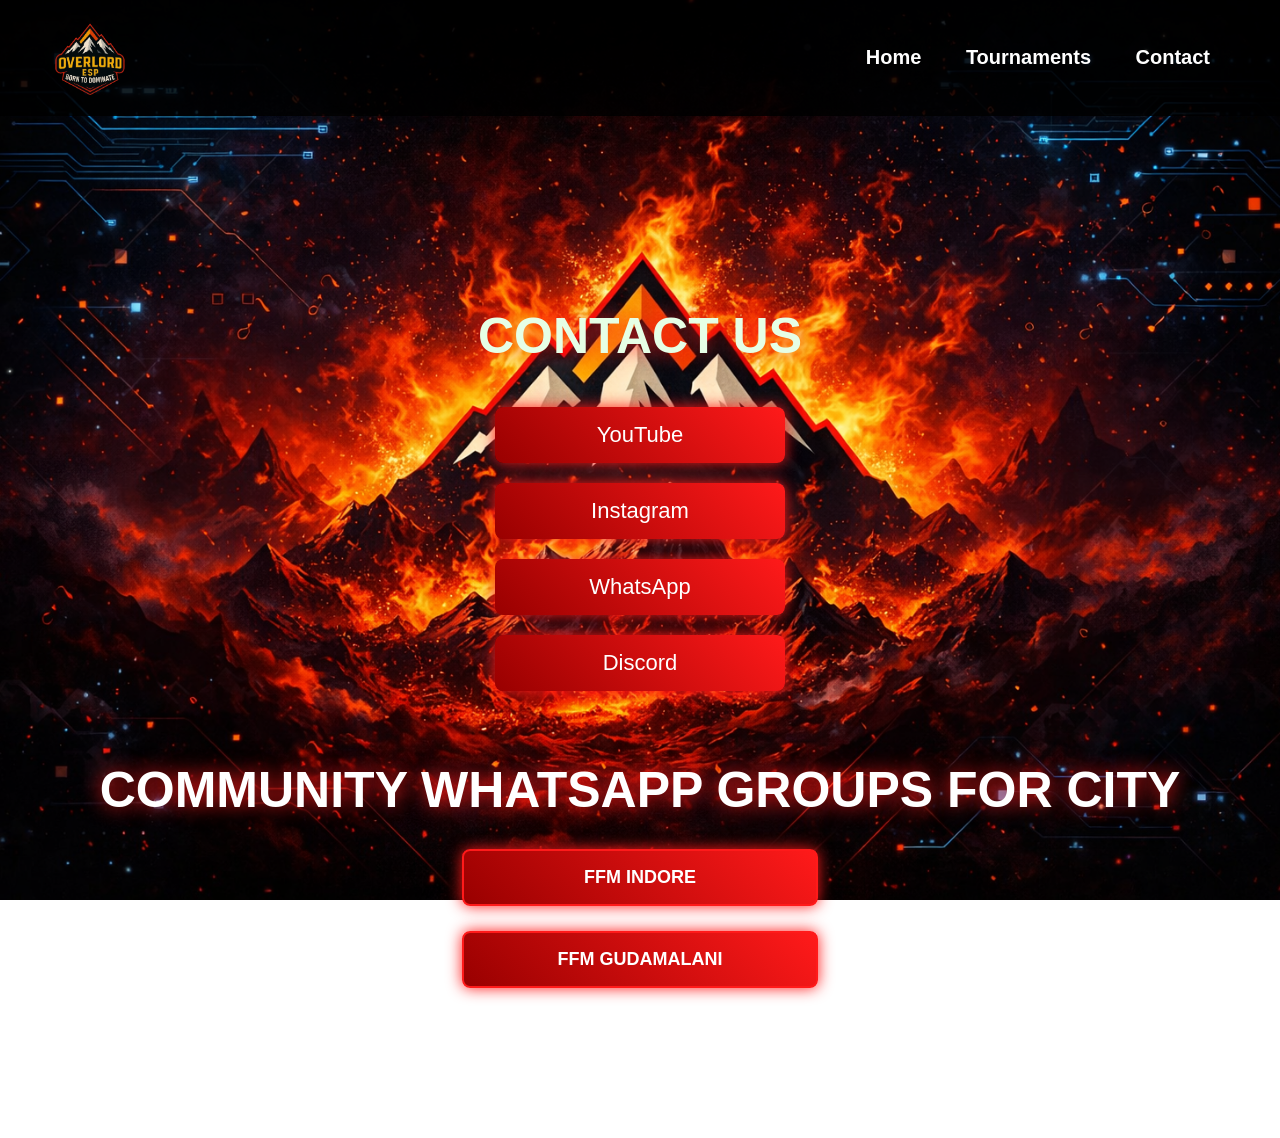
==== commit 59d1635f: "Update contact.html" ====
--- a/contact.html
+++ b/contact.html
@@ -3,6 +3,7 @@
 <head>
     <title>Contact - Overlord</title>
     <link rel="stylesheet" href="style.css">
+    <link rel="icon" type="image/png" href="favicon.png">
 </head>
 <body>
 
--- a/style.css
+++ b/style.css
@@ -1,10 +1,9 @@
 body {
     margin: 0;
     font-family: Arial, sans-serif;
-    color: white;
-    background: url('background.jpg');
+    color: #e6ffe6;
+    background: url('background.jpg') no-repeat center center fixed;
     background-size: cover;
-    background-repeat: repeat-y;
 }
 
 /* ================= HEADER ================= */
@@ -59,6 +58,8 @@
         0 0 15px #990000;
 }
 
+/* ================= BUTTON ================= */
+
 .btn {
     display: inline-block;
     margin-top: 30px;
@@ -68,6 +69,8 @@
     text-decoration: none;
     font-size: 22px;
     border-radius: 8px;
+    border: none;
+    cursor: pointer;
     box-shadow: 0 0 15px #ff1a1a;
     transition: 0.3s;
 }
@@ -119,10 +122,6 @@
     text-shadow: 0 0 20px #ff1a1a;
 }
 
-.countdowns p {
-    font-size: 26px;
-}
-
 .prize-card {
     background: rgba(0,0,0,0.9);
     margin: 20px auto;
@@ -132,6 +131,44 @@
     border-left: 5px solid #ff1a1a;
 }
 
+/* ================= RESULTS ================= */
+
+.results-section {
+    margin-top: 100px;
+}
+
+.results-section h2 {
+    font-size: 40px;
+    margin-bottom: 50px;
+    text-shadow: 0 0 20px #ff1a1a;
+}
+
+.result-card {
+    background: rgba(0,0,0,0.9);
+    padding: 30px;
+    margin: 40px auto;
+    width: 70%;
+    border-left: 6px solid #ff1a1a;
+    border-radius: 10px;
+}
+
+.result-card img {
+    width: 80%;
+    max-width: 500px;
+    margin: 20px 0;
+    border-radius: 10px;
+}
+
+.result-card h3 {
+    font-size: 28px;
+    margin-bottom: 15px;
+}
+
+.result-card p {
+    font-size: 18px;
+    line-height: 1.6;
+}
+
 /* ================= VENUE ================= */
 
 .venue-section {
@@ -201,83 +238,6 @@
     transform: scale(1.05);
 }
 
-/* ================= POPUP ================= */
-
-.popup-overlay {
-    position: fixed;
-    top: 0;
-    left: 0;
-    width: 100%;
-    height: 100%;
-    backdrop-filter: blur(8px);
-    background: rgba(0, 0, 0, 0.9);
-    display: none;
-    justify-content: center;
-    align-items: center;
-    z-index: 9999;
-}
-
-.popup-box {
-    position: relative;
-    background: linear-gradient(145deg, #0d0d0d, #1a1a1a);
-    padding: 45px;
-    width: 420px;
-    max-width: 90%;
-    text-align: center;
-    border-radius: 15px;
-    border: 2px solid #ff1a1a;
-    box-shadow: 0 0 25px #ff1a1a;
-    animation: zoomIn 0.4s ease, pulseGlow 2s infinite alternate;
-}
-
-.close-x {
-    position: absolute;
-    top: 10px;
-    right: 15px;
-    font-size: 22px;
-    cursor: pointer;
-    color: #ff1a1a;
-}
-
-.popup-box h2 {
-    color: #ffffff;
-    text-shadow: 0 0 15px #ff1a1a;
-    margin-bottom: 20px;
-}
-
-.popup-box p {
-    color: #cccccc;
-    font-size: 18px;
-    margin-bottom: 30px;
-    line-height: 1.6;
-}
-
-.close-btn {
-    padding: 12px 35px;
-    background: linear-gradient(45deg, #990000, #ff1a1a);
-    color: white;
-    border: none;
-    font-size: 18px;
-    border-radius: 8px;
-    cursor: pointer;
-    transition: 0.3s;
-}
-
-.close-btn:hover {
-    box-shadow: 0 0 30px #ff4d00;
-    transform: scale(1.08);
-}
-
-@keyframes zoomIn {
-    from { transform: scale(0.6); opacity: 0; }
-    to { transform: scale(1); opacity: 1; }
-}
-
-@keyframes pulseGlow {
-    from { box-shadow: 0 0 15px #ff1a1a; }
-    to { box-shadow: 0 0 35px #ff4d00; }
-}
-
 /* ================= COMMUNITY ================= */
 
 .community-section {
@@ -319,40 +279,38 @@
     box-shadow: 0 0 35px #ff4d00;
 }
 
-/* ================= FOOTER ================= */
-
-.footer {
-    margin-top: 80px;
-    padding: 40px 20px;
-    background: #0d0d0d;
-    border-top: 2px solid #ff1a1a;
-    text-align: center;
-}
-
-.footer-content p {
-    color: #cccccc;
-    margin: 8px 0;
-    font-size: 15px;
-}
-
-.footer-content p:first-child {
-    color: #ffffff;
+/* ================= CLIPS SECTION ================= */
+
+.clips-section {
+    margin-top: 100px;
+    text-align: center;
+}
+
+.clips-section h2 {
+    font-size: 38px;
+    margin-bottom: 25px;
+    text-shadow: 0 0 20px #ff1a1a;
+}
+
+.clips-section p {
+    font-size: 18px;
+    margin-bottom: 30px;
+}
+
+.clips-btn {
+    display: inline-block;
+    padding: 15px 40px;
+    font-size: 20px;
     font-weight: bold;
-    text-shadow: 0 0 12px #ff1a1a;
-}
-
-.footer-links {
-    margin-top: 15px;
-}
-
-.footer-links a {
-    color: #ff4d00;
-    margin: 0 15px;
-    text-decoration: none;
-    transition: 0.3s;
-}
-
-.footer-links a:hover {
-    color: #ffffff;
-    text-shadow: 0 0 10px #ff1a1a;
-}
+    color: white;
+    text-decoration: none;
+    border-radius: 8px;
+    background: linear-gradient(45deg, #990000, #ff1a1a);
+    box-shadow: 0 0 15px #ff1a1a;
+    transition: 0.3s;
+}
+
+.clips-btn:hover {
+    transform: scale(1.05);
+    box-shadow: 0 0 35px #ff4d00;
+}
